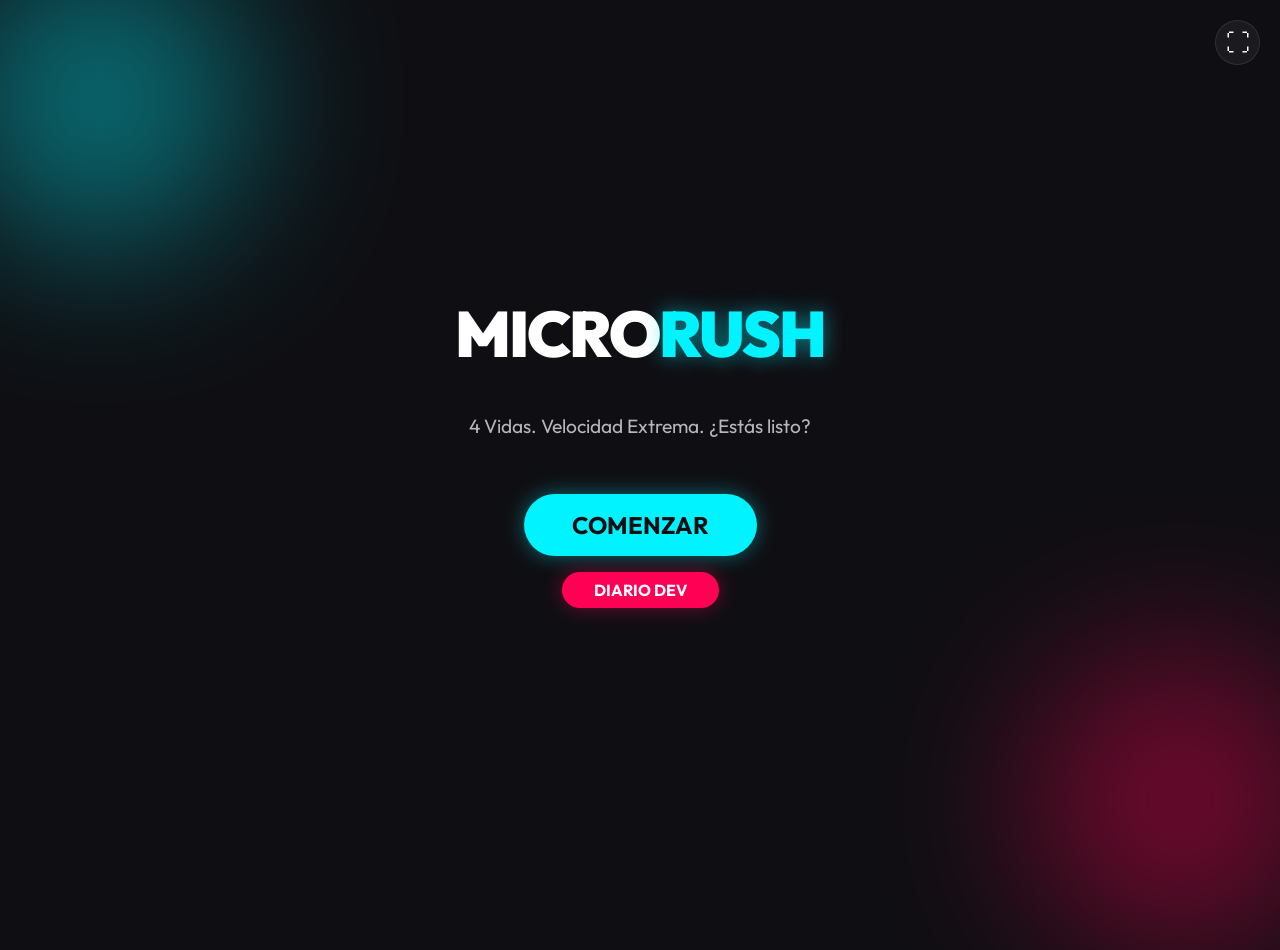
==== Diseño/index.html @ 2e9c0399 "Minijuego 3" ====
<!DOCTYPE html>
<html lang="es">

<head>
    <meta charset="UTF-8">
    <meta name="viewport" content="width=device-width, initial-scale=1.0">
    <title>MicroGame Rush</title>
    <link rel="stylesheet" href="css/style.css">
    <link href="https://fonts.googleapis.com/css2?family=Outfit:wght@300;500;700;900&display=swap" rel="stylesheet">
</head>

<body>
    <div id="app">
        <!-- Background Elements -->
        <div class="bg-shape"></div>
        <div class="bg-shape"></div>

        <!-- Fullscreen Toggle -->
        <button id="fullscreen-btn" class="fullscreen-btn" title="Pantalla Completa">
            <span class="fs-icon">⛶</span>
        </button>

        <!-- Start Screen -->
        <div id="start-screen" class="screen active">
            <h1 class="logo">MICRO<span class="highlight">RUSH</span></h1>
            <p class="instruction">4 Vidas. Velocidad Extrema. ¿Estás listo?</p>
            <div class="menu-buttons">
                <button id="start-btn" class="btn primary">COMENZAR</button>
                <button id="diary-btn" class="btn secondary small">DIARIO DEV</button>
            </div>
        </div>

        <!-- Diary Modal -->
        <div id="diary-modal" class="modal">
            <div class="modal-content">
                <h2>DIARIO DE DESARROLLO</h2>
                <div class="diary-text">
                    <p><strong>Día 1:</strong> Inicio del proyecto "MicroGame Rush". Implementada la estructura base y
                        el motor de juego.</p>
                    <img src="img/tablero_kanban.png" alt="Tablero Kanban" class="diary-img">
                    <p><strong>Día 2:</strong> Hoy hemos hecho los minijuegos. Se han añadido 4 modos de juego (Machaca,
                        Cálculo, Reflejos y Direcciones), sistema de dificultad progresiva que reduce el tiempo, y
                        animaciones de impacto al fallar.</p>
                    <p><strong>Día 3:</strong> Introducción del minijuego interactivo "Limpia la Playa" con mecánicas de
                        arrastrar y soltar. Se ha simplificado la rotación para pulir la experiencia de usuario, se ha
                        ajustado la dificultad para que escale cada 10 puntos, y se ha añadido soporte para
                        <strong>Pantalla Completa</strong>.
                    </p>
                    <p><strong>Estado Actual:</strong> Experiencia de juego centrada y pulida. El motor de dificultad
                        ahora es más equilibrado, permitiendo periodos de adaptación antes de aumentar la velocidad.</p>
                    <p><strong>Próximos pasos:</strong> Reintroducir minijuegos antiguos con el nuevo estándar visual y
                        añadir efectos de sonido ambientales.</p>
                </div>
                <button id="close-diary-btn" class="btn primary small">CERRAR</button>
            </div>
        </div>

        <!-- Game Screen -->
        <div id="game-screen" class="screen">
            <div class="hud">

                <div class="lives">
                    <span class="heart">❤️</span>
                    <span class="heart">❤️</span>
                    <span class="heart">❤️</span>
                    <span class="heart">❤️</span>
                </div>
                <div class="score-container">SCORE: <span id="score">0</span></div>
            </div>

            <div class="timer-bar-container">
                <div id="timer-bar" class="timer-bar"></div>
            </div>

            <div id="game-area" class="game-area">
                <!-- Microgame content goes here -->
                <h2 id="instruction-text" class="game-instruction"></h2>
                <div id="interactive-area"></div>
            </div>
        </div>

        <!-- Game Over Screen -->
        <div id="game-over-screen" class="screen">
            <h1 class="game-over-title">GAME OVER</h1>
            <p class="final-score">Puntuación Final: <span id="final-score">0</span></p>
            <button id="restart-btn" class="btn secondary">REINTENTAR</button>
        </div>
    </div>

    <script src="js/microgames/beach.js"></script>
    <script src="js/microgames/trash_truck.js"></script>
    <script src="js/microgames/solar.js"></script>
    <script src="js/game.js"></script>
</body>

</html>
---- Diseño/css/style.css ----
:root {
    --bg-color: #0f0f13;
    --text-color: #ffffff;
    --primary-color: #00f3ff;
    --secondary-color: #ff0055;
    --accent-color: #ffe600;
    --font-main: 'Outfit', sans-serif;
    --glass-bg: rgba(255, 255, 255, 0.05);
    --glass-border: rgba(255, 255, 255, 0.1);
}

* {
    margin: 0;
    padding: 0;
    box-sizing: border-box;
}

body {
    background-color: var(--bg-color);
    color: var(--text-color);
    font-family: var(--font-main);
    overflow: hidden;
    height: 100vh;
    display: flex;
    justify-content: center;
    align-items: center;
}

#app {
    width: 100%;
    height: 100%;
    position: relative;
    display: flex;
    flex-direction: column;
    justify-content: center;
    align-items: center;
}

/* Background Animated Shapes */
.bg-shape {
    position: absolute;
    width: 300px;
    height: 300px;
    border-radius: 50%;
    filter: blur(80px);
    z-index: -1;
    opacity: 0.4;
    animation: float 10s infinite ease-in-out;
}

.bg-shape:nth-child(1) {
    background: var(--primary-color);
    top: -50px;
    left: -50px;
}

.bg-shape:nth-child(2) {
    background: var(--secondary-color);
    bottom: -50px;
    right: -50px;
    animation-delay: 5s;
}

@keyframes float {

    0%,
    100% {
        transform: translate(0, 0);
    }

    50% {
        transform: translate(30px, -30px);
    }
}

/* Screens */
.screen {
    position: absolute;
    top: 0;
    left: 0;
    width: 100%;
    height: 100%;
    display: none;
    /* Hidden by default */
    flex-direction: column;
    justify-content: center;
    align-items: center;
    padding: 2rem;
    text-align: center;
    transition: opacity 0.3s ease;
}

.screen.active {
    display: flex;
    gap: 1.5rem;
    animation: fadeIn 0.5s ease-out;
}

@keyframes fadeIn {
    from {
        opacity: 0;
        transform: scale(0.95);
    }

    to {
        opacity: 1;
        transform: scale(1);
    }
}

/* Typography */
h1 {
    font-size: 4rem;
    font-weight: 900;
    letter-spacing: -2px;
    margin-bottom: 1rem;
    text-transform: uppercase;
}

.highlight {
    color: var(--primary-color);
    text-shadow: 0 0 20px rgba(0, 243, 255, 0.5);
}

p {
    font-size: 1.2rem;
    color: rgba(255, 255, 255, 0.7);
    margin-bottom: 2rem;
}

/* Buttons */
.btn {
    padding: 1rem 3rem;
    font-size: 1.5rem;
    font-weight: 700;
    border: none;
    border-radius: 50px;
    cursor: pointer;
    transition: all 0.3s ease;
    text-transform: uppercase;
    font-family: var(--font-main);
}

.primary {
    background: var(--primary-color);
    color: var(--bg-color);
    box-shadow: 0 0 20px rgba(0, 243, 255, 0.4);
}

.primary:hover {
    transform: scale(1.05);
    box-shadow: 0 0 40px rgba(0, 243, 255, 0.6);
}

.secondary {
    background: var(--secondary-color);
    color: white;
    box-shadow: 0 0 20px rgba(255, 0, 85, 0.4);
}

.secondary:hover {
    transform: scale(1.05);
    box-shadow: 0 0 40px rgba(255, 0, 85, 0.6);
}

/* HUD */
.hud {
    position: relative;
    width: 95%;
    max-width: 900px;
    display: flex;
    justify-content: space-between;
    align-items: center;
    font-size: 1.5rem;
    font-weight: 700;
    z-index: 10;
}

.lives {
    display: flex;
    gap: 0.5rem;
}

.lives span {
    filter: drop-shadow(0 0 5px rgba(255, 0, 85, 0.5));
}

.timer-bar-container {
    position: relative;
    width: 95%;
    max-width: 900px;
    height: 12px;
    background: rgba(255, 255, 255, 0.1);
    border-radius: 6px;
    overflow: hidden;
}

.timer-bar {
    height: 100%;
    width: 100%;
    background: var(--accent-color);
    box-shadow: 0 0 10px var(--accent-color);
    transform-origin: left;
}

/* Game Area */
.game-area {
    display: flex;
    flex-direction: column;
    justify-content: flex-start;
    align-items: center;
    width: 100%;
    max-width: 900px;
    height: 950px;
    background: var(--glass-bg);
    border: 1px solid var(--glass-border);
    backdrop-filter: blur(10px);
    border-radius: 24px;
    padding: 3rem;
    box-shadow: 0 15px 50px rgba(0, 0, 0, 0.4);
    position: relative;
    overflow: hidden;
}

.game-instruction {
    font-size: 2.5rem;
    margin-bottom: 2rem;
    color: var(--text-color);
    text-transform: uppercase;
}

#interactive-area {
    width: 100%;
    flex: 1;
    display: flex;
    justify-content: center;
    align-items: center;
    min-height: 600px;
    position: relative;
}

/* Interactive Elements for Microgames */
.game-btn {
    width: 100px;
    height: 100px;
    background: var(--primary-color);
    border-radius: 50%;
    border: none;
    cursor: pointer;
    transition: transform 0.1s;
}

.game-btn:active {
    transform: scale(0.9);
}

.math-options-container {
    display: grid;
    grid-template-columns: 1fr 1fr;
    gap: 1rem;
    width: 100%;
}

.math-option {
    padding: 1.5rem;
    background: rgba(255, 255, 255, 0.1);
    border: 2px solid rgba(255, 255, 255, 0.2);
    border-radius: 10px;
    color: white;
    font-size: 1.5rem;
    font-weight: bold;
    cursor: pointer;
    transition: all 0.2s;
}

.math-option:hover {
    background: rgba(255, 255, 255, 0.2);
    border-color: var(--primary-color);
}

.key-hint {
    font-size: 5rem;
    font-weight: 900;
    color: var(--accent-color);
    text-shadow: 0 0 30px var(--accent-color);
    animation: pulse 0.5s infinite alternate;
}

@keyframes pulse {
    from {
        transform: scale(1);
    }

    to {
        transform: scale(1.1);
    }
}

/* Game Over */
.game-over-title {
    color: var(--secondary-color);
    text-shadow: 0 0 30px rgba(255, 0, 85, 0.6);
}

.final-score {
    font-size: 2rem;
    margin-bottom: 3rem;
    color: white;
}

/* Responsive */
@media (max-width: 600px) {
    h1 {
        font-size: 3rem;
    }

    .game-area {
        width: 95%;
        height: auto;
        min-height: 50vh;
    }

    .hud {
        font-size: 1.2rem;
    }
}

/* Diary Modal */
.modal {
    position: fixed;
    top: 0;
    left: 0;
    width: 100%;
    height: 100%;
    background: rgba(0, 0, 0, 0.8);
    backdrop-filter: blur(5px);
    display: none;
    justify-content: center;
    align-items: center;
    z-index: 100;
    opacity: 0;
    transition: opacity 0.3s ease;
}

.modal.active {
    display: flex;
    opacity: 1;
}

.modal-content {
    background: var(--bg-color);
    border: 1px solid var(--primary-color);
    padding: 2rem;
    border-radius: 20px;
    width: 90%;
    max-width: 600px;
    max-height: 80vh;
    overflow-y: auto;
    box-shadow: 0 0 30px rgba(0, 243, 255, 0.2);
    text-align: left;
    position: relative;
}

.modal-content h2 {
    color: var(--primary-color);
    margin-bottom: 1.5rem;
    font-size: 2rem;
    text-align: center;
}

.diary-text p {
    margin-bottom: 1rem;
    line-height: 1.6;
    color: #ccc;
    font-size: 1rem;
}

.diary-text strong {
    color: var(--secondary-color);
}

.diary-img {
    width: 100%;
    border-radius: 10px;
    margin: 1rem 0;
    border: 1px solid rgba(255, 255, 255, 0.2);
}

.menu-buttons {
    display: flex;
    flex-direction: column;
    gap: 1rem;
    align-items: center;
}

.btn.small {
    padding: 0.5rem 2rem;
    font-size: 1rem;
}

/* Scrollbar for diary */
.modal-content::-webkit-scrollbar {
    width: 8px;
}

.modal-content::-webkit-scrollbar-track {
    background: rgba(255, 255, 255, 0.05);
}

.modal-content::-webkit-scrollbar-thumb {
    background: var(--primary-color);
    border-radius: 4px;
}

/* Beach Microgame Styles */
.beach-container {
    position: relative;
    width: 100%;
    height: 100%;
    background: linear-gradient(to bottom, #f4e09d, #e5c07b);
    border-radius: 15px;
    overflow: hidden;
    cursor: default;
}

.trash-can {
    position: absolute;
    bottom: 20px;
    right: 20px;
    font-size: 5rem;
    z-index: 5;
    transition: transform 0.2s cubic-bezier(0.175, 0.885, 0.32, 1.275);
    user-select: none;
    pointer-events: none;
}

.trash-can.hover {
    transform: scale(1.3) rotate(5deg);
}

.trash-item {
    position: absolute;
    font-size: 3rem;
    cursor: grab;
    z-index: 10;
    user-select: none;
    touch-action: none;
    filter: drop-shadow(0 4px 8px rgba(0, 0, 0, 0.2));
}

.trash-item:active {
    cursor: grabbing;
    transform: scale(1.1);
}

/* Fullscreen Button */
.fullscreen-btn {
    position: absolute;
    top: 20px;
    right: 20px;
    width: 45px;
    height: 45px;
    border-radius: 50%;
    background: var(--glass-bg);
    border: 1px solid var(--glass-border);
    color: white;
    font-size: 1.5rem;
    cursor: pointer;
    z-index: 1000;
    display: flex;
    justify-content: center;
    align-items: center;
    backdrop-filter: blur(10px);
    transition: all 0.3s ease;
}

.fullscreen-btn:hover {
    background: var(--primary-color);
    color: var(--bg-color);
    transform: scale(1.1);
    box-shadow: 0 0 15px var(--primary-color);
}

@media (max-width: 600px) {
    .fullscreen-btn {
        top: 10px;
        right: 10px;
        width: 35px;
        height: 35px;
        font-size: 1.2rem;
    }
}
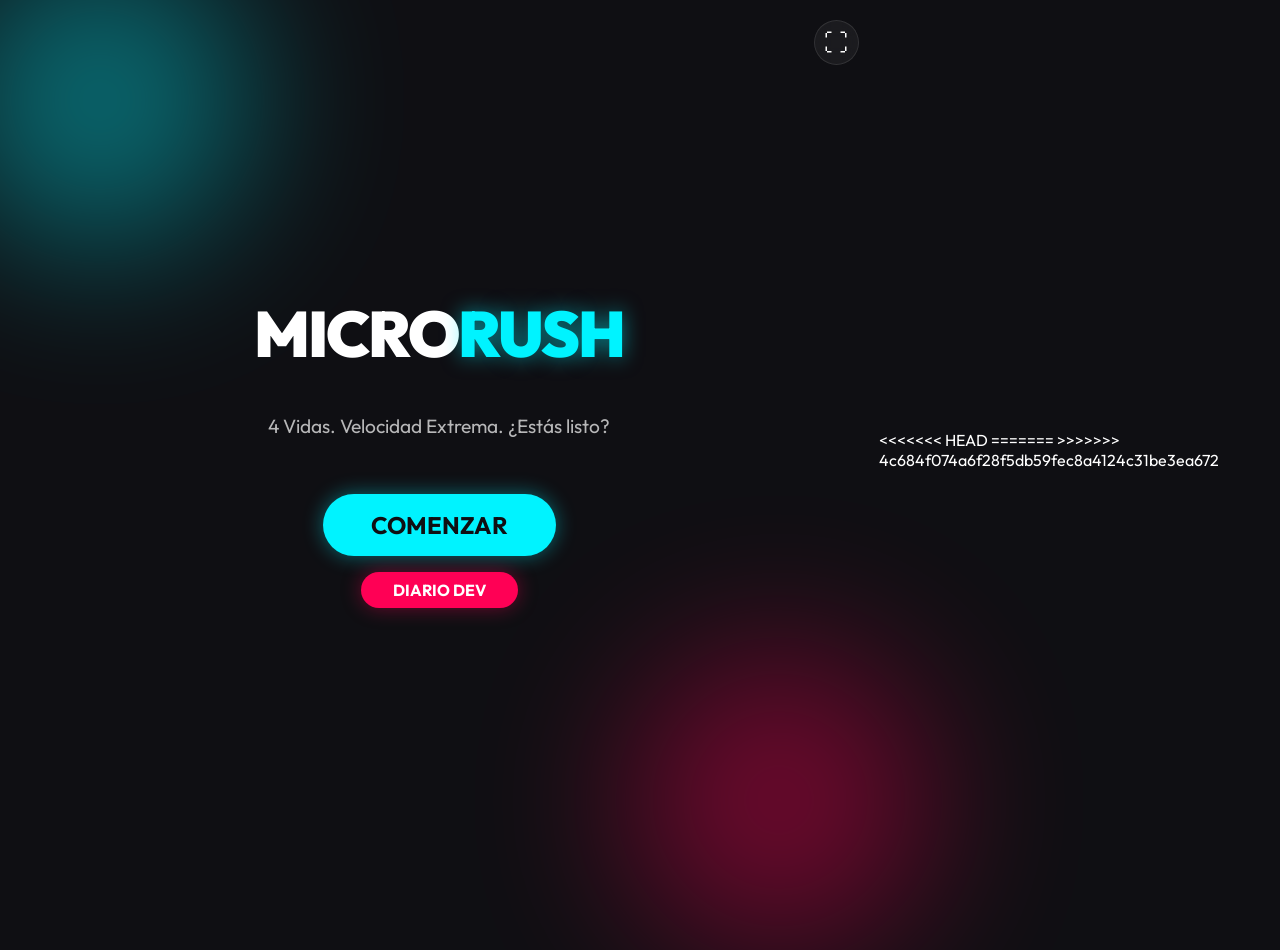
==== commit 8b3f7623: "Merge branch 'main' of https://github.com/Luxkor/ProyectoIntermodularDAM" ====
--- a/Diseño/index.html
+++ b/Diseño/index.html
@@ -46,10 +46,19 @@
                         ajustado la dificultad para que escale cada 10 puntos, y se ha añadido soporte para
                         <strong>Pantalla Completa</strong>.
                     </p>
+                    <p><strong>Día 4:</strong> Sustitución del minijuego de cálculo por "Encuéntralo en la Oscuridad"
+                        (X-Ray) con iluminación dinámica y memoria de rotación.</p>
+                    <p><strong>Día 5:</strong> Corrección de errores críticos en "X-Ray" (doble puntuación). Se ha
+                        reestructurado la interfaz para apilar el HUD y el área de juego verticalmente, expandiendo el
+                        espacio a 950px de altura.</p>
+                    <img src="img/kanban_dia5.png" alt="Tablero Kanban Día 5" class="diary-img">
+                    <p><strong>Día 6:</strong> ¡Nueva mecánica de cocina! Implementación de sistema de recetas,
+                        validación de ingredientes y efectos visuales de preparación culinaria.</p>
                     <p><strong>Estado Actual:</strong> Experiencia de juego centrada y pulida. El motor de dificultad
                         ahora es más equilibrado, permitiendo periodos de adaptación antes de aumentar la velocidad.</p>
                     <p><strong>Próximos pasos:</strong> Reintroducir minijuegos antiguos con el nuevo estándar visual y
                         añadir efectos de sonido ambientales.</p>
+
                 </div>
                 <button id="close-diary-btn" class="btn primary small">CERRAR</button>
             </div>
@@ -88,8 +97,13 @@
     </div>
 
     <script src="js/microgames/beach.js"></script>
+    <script src="js/microgames/xray.js"></script>
     <script src="js/microgames/trash_truck.js"></script>
+<<<<<<< HEAD
     <script src="js/microgames/solar.js"></script>
+=======
+    <script src="js/microgames/cooking.js"></script>
+>>>>>>> 4c684f074a6f28f5db59fec8a4124c31be3ea672
     <script src="js/game.js"></script>
 </body>
 
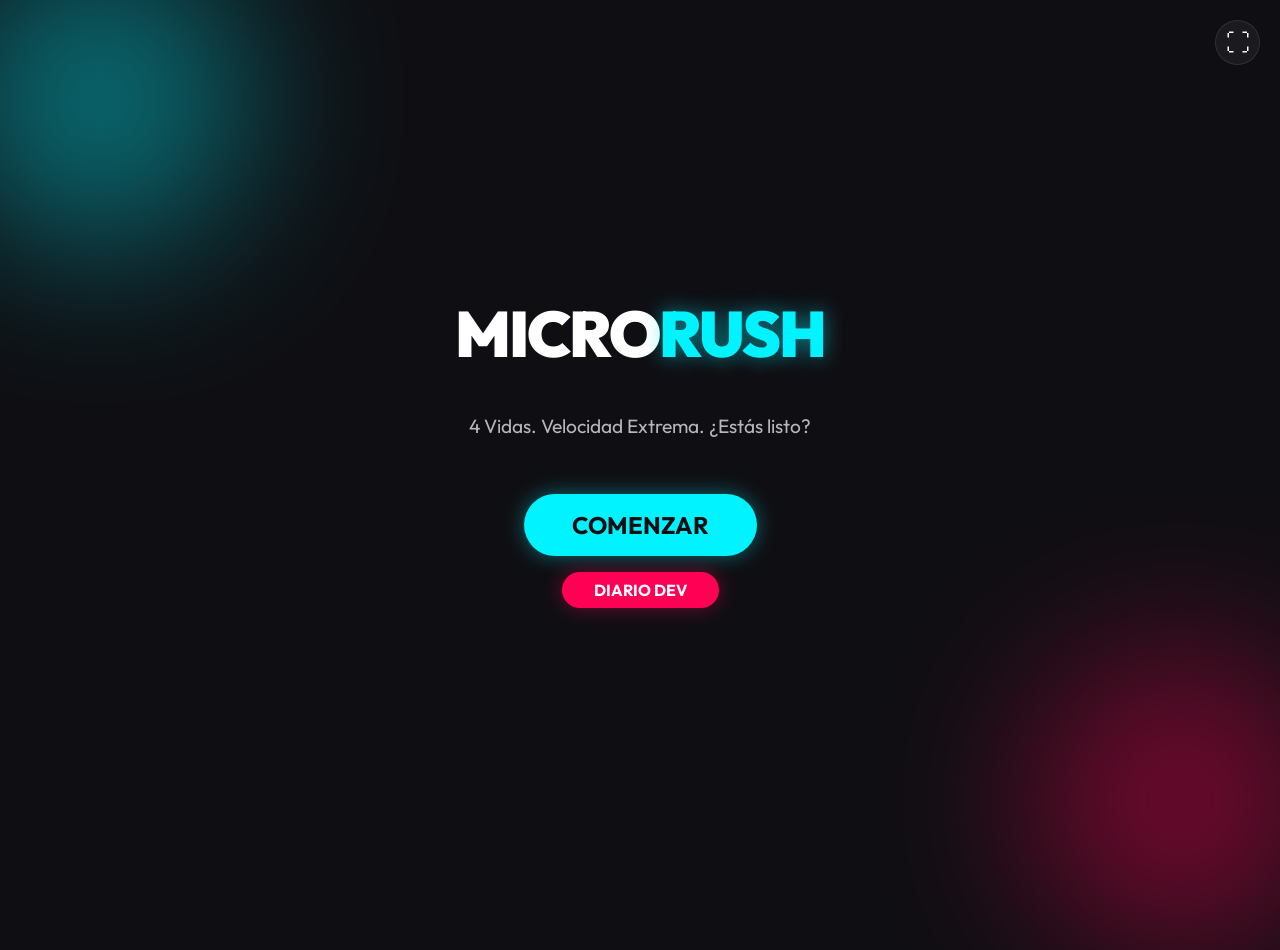
==== commit d97bb431: "Arreglos y juegos terminados (Lucas)" ====
--- a/Diseño/index.html
+++ b/Diseño/index.html
@@ -99,11 +99,9 @@
     <script src="js/microgames/beach.js"></script>
     <script src="js/microgames/xray.js"></script>
     <script src="js/microgames/trash_truck.js"></script>
-<<<<<<< HEAD
     <script src="js/microgames/solar.js"></script>
-=======
     <script src="js/microgames/cooking.js"></script>
->>>>>>> 4c684f074a6f28f5db59fec8a4124c31be3ea672
+
     <script src="js/game.js"></script>
 </body>
 
